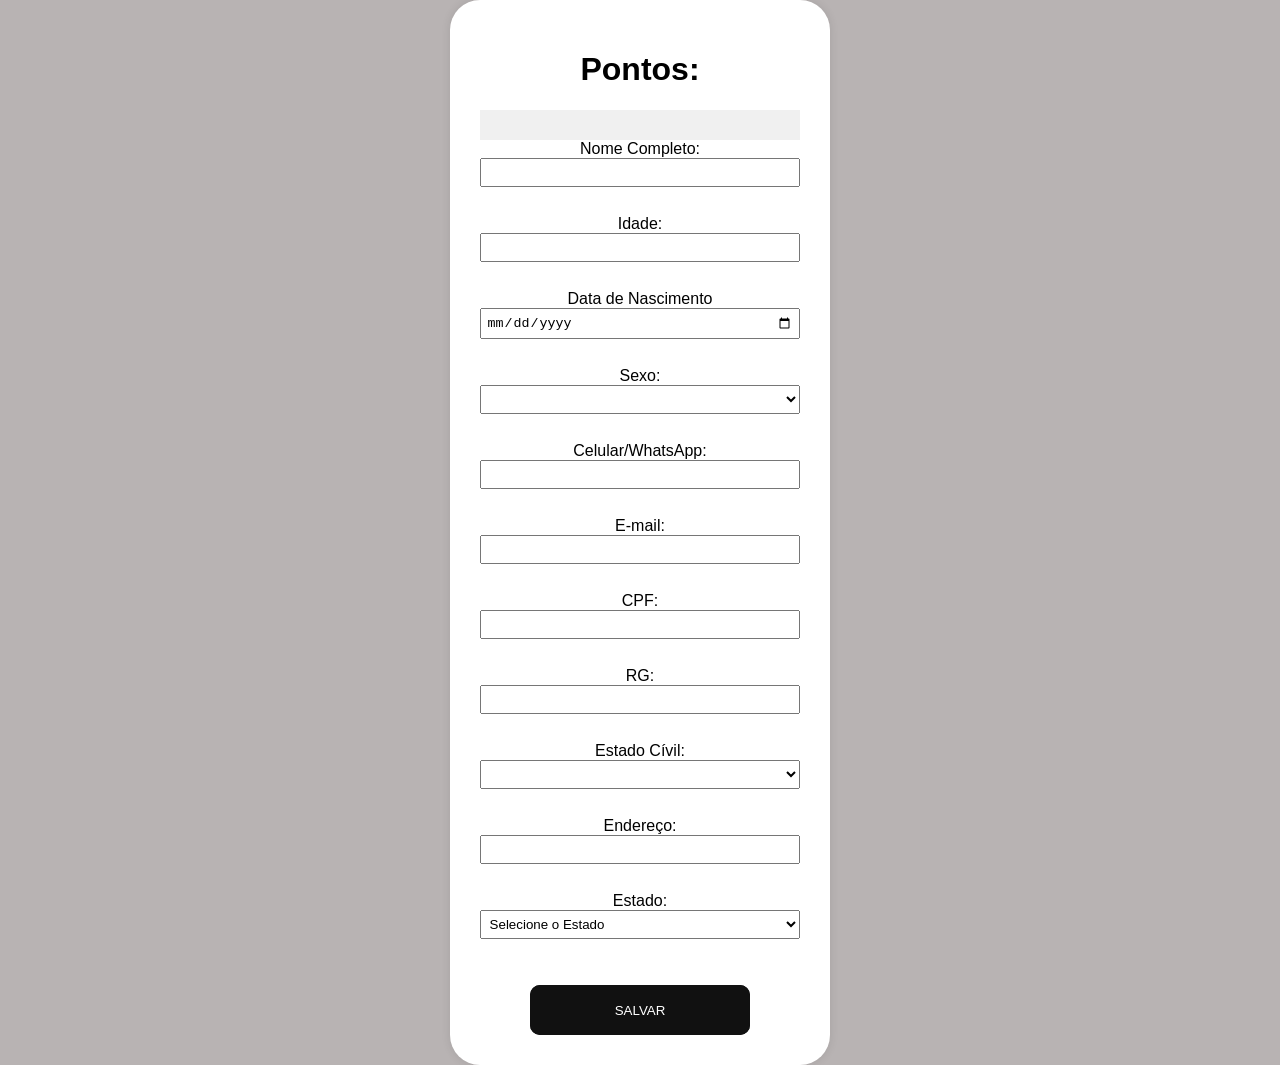
==== Programação Web/JAVASCRIPT/Aula 6 - Gameficação/index.html @ ed56e8cf "Inserção básica e organização das atividades" ====
<!DOCTYPE html>
<html lang="pt-br">

<head>
    <meta charset="UTF-8">
    <meta name="viewport" content="width=device-width, initial-scale=1.0">
    <title>Formulario Gamificado</title>

    <link rel="stylesheet" href="estilo.css" />
</head>

<body>
    <div id="quadrado-central">
        <div>
            <h1>Pontos: <span id="pontucao"></span> </h1>
        </div>  
        
        <div class="barraprogresso">
            <div class="progresso" id="progresso" >

            </div>
        </div>
       

        <form id="form" nsubmit="event.preventDefault()"><!--IMPEDE DE ENVIAR O FORMULARIO-->

            <label>Nome Completo:</label>
            <input type="text" id="nome" onfocusout="pontuar()" /><br><br>

            <label>Idade:</label>
            <input type="number" onfocusout="pontuar()" /><br><br>

            <label>Data de Nascimento</label>
            <input type="date" onfocusout="pontuar()" /><br><br>

            <label for="sexo">Sexo:</label>
            <select id="sexo" onfocusout="pontuar()">
                <option> </option>
                <option>Feminino</option>
                <option>Masculino</option>
                <option>Prefiro não responder</option>

            </select><br><br>

            <label>Celular/WhatsApp:</label>
            <input type="number" onfocusout="pontuar()" /><br><br>  

            <label>E-mail:</label>
            <input type="email" onfocusout="pontuar()" /><br><br>

            <label>CPF:</label>
            <input type="number" onfocusout="pontuar()" /><br><br>

            <label>RG:</label>
            <input type="number" /><br><br>

            <label for="civil">Estado Cívil:</label>
            <select onfocusout="pontuar()">
                <option> </option>
                <option>Solteiro(o)</option>
                <option>Casado(a)</option>
                <option>Divorciado(a)</option>
                <option>Prefiro não responder</option>
            </select><br><br>

            <label>Endereço:</label>
            <input type="text" onfocusout="pontuar()" /><br><br>

            <label for="estado">Estado:</label>
            <select id="estado" onfocusout="pontuar()" >
                <option>Selecione o Estado</option>
                <option value="AC">Acre</option>
                <option value="AL">Alagoas</option>
                <option value="AP">Amapá</option>
                <option value="AM">Amazonas</option>
                <option value="BA">Bahia</option>
                <option value="CE">Ceará</option>
                <option value="DF">Distrito Federal</option>
                <option value="ES">Espírito Santo</option>
                <option value="GO">Goiás</option>
                <option value="MA">Maranhão</option>
                <option value="MT">Mato Grosso</option>
                <option value="MS">Mato Grosso do Sul</option>
                <option value="MG">Minas Gerais</option>
                <option value="PA">Pará</option>
                <option value="PB">Paraíba</option>
                <option value="PR">Paraná</option>
                <option value="PE">Pernambuco</option>
                <option value="PI">Piauí</option>
                <option value="RJ">Rio de Janeiro</option>
                <option value="RN">Rio Grande do Norte</option>
                <option value="RS">Rio Grande do Sul</option>
                <option value="RO">Rondônia</option>
                <option value="RR">Roraima</option>
                <option value="SC">Santa Catarina</option>
                <option value="SP">São Paulo</option>
                <option value="SE">Sergipe</option>
                <option value="TO">Tocantins</option>
            </select>

            <br><br><br>


            <button id="btn-salvar" onclick="limparFormulario()">SALVAR</button>
            <!--JA É SUBMITT AUTOMATICAMENTE     - SE QUISER QUE FIQUE UM EM CIMA DO OUTRO E TAL, AQUI TERIA QUE TER FLEX BOX-->

        </form>

        <div id="espaco">

        </div>
    </div>
    <script src="script.js"></script>
</body>

</html>
---- Programação Web/JAVASCRIPT/Aula 6 - Gameficação/estilo.css ----
body {
  font-family: Arial, sans-serif;
  background-color: #b8b3b3;
  margin: 0;
  padding: 0;
  display: flex;
  justify-content: center;
  align-items: center;
  height: 100vh;
}
/* Estilos para a div do quadrado central */
#quadrado-central {
  text-align: center;
  background-color: #fff;
  padding: 30px;
  border-radius: 30px;
  box-shadow: 0 0 10px rgba(0, 0, 0, 0.1);
  max-width: 800px; /* Define a largura máxima do formulário */
  margin: auto;
  }

  #pontucao{
    text-align: center;
    margin: auto
    s
  }
  /* Estilos para os campos de entrada */
  input[type="text"],
  input[type="number"],
  input[type="date"],
  input[type="email"],
  select,
  input[type="radio"] {
    width: 100%; /* Defina a largura total para os campos */
    margin-bottom: 10px; /* Espaçamento inferior entre os campos */
    padding: 5px; /* Espaçamento interno dos campos */
    box-sizing: border-box; /* Inclui a espessura da borda na largura */
  }


#btn-salvar{
  width: 220px;
  height: 50px;
  border: none;
  outline: none;
  color: #fff;
  background: #111;
  cursor: pointer;
  position: relative;
  z-index: 0;
  border-radius: 10px;
}
#btn-salvar:before {
  content: '';
  background: linear-gradient(45deg, #ff0000, #ff7300, #fffb00, #48ff00, #00ffd5, #002bff, #7a00ff, #ff00c8, #ff0000);
  position: absolute;
  top: -2px;
  left:-2px;
  background-size: 400%;
  z-index: -1;
  filter: blur(5px);
  width: calc(100% + 4px);
  height: calc(100% + 4px);
  animation: glowing 20s linear infinite;
  opacity: 0;
  transition: opacity .3s ease-in-out;
  border-radius: 10px;
}

#btn-salvar:active {
  color: #000
}

#btn-salvar:active:after {
  background: transparent;
}

#btn-salvar:hover:before {
  opacity: 1;
}

#btn-salvar:after {
  z-index: -1;
  content: '';
  position: absolute;
  width: 100%;
  height: 100%;
  background: #111;
  left: 0;
  top: 0;
  border-radius: 10px;
}

@keyframes glowing {
  0% { background-position: 0 0; }
  50% { background-position: 400% 0; }
  100% { background-position: 0 0; }
}

.barraprogresso{
  width: 100%;
  background-color: #f0f0f0;
  height: 30px;
  margin-bottom: auto;
}
  
.progresso{
  width: 0;
  height: 100%;
  background-color: green;
  text-align: center;
  line-height: 30px;
  color: white;
}
form{
  font-family: 'Comic Sans',  ;
}
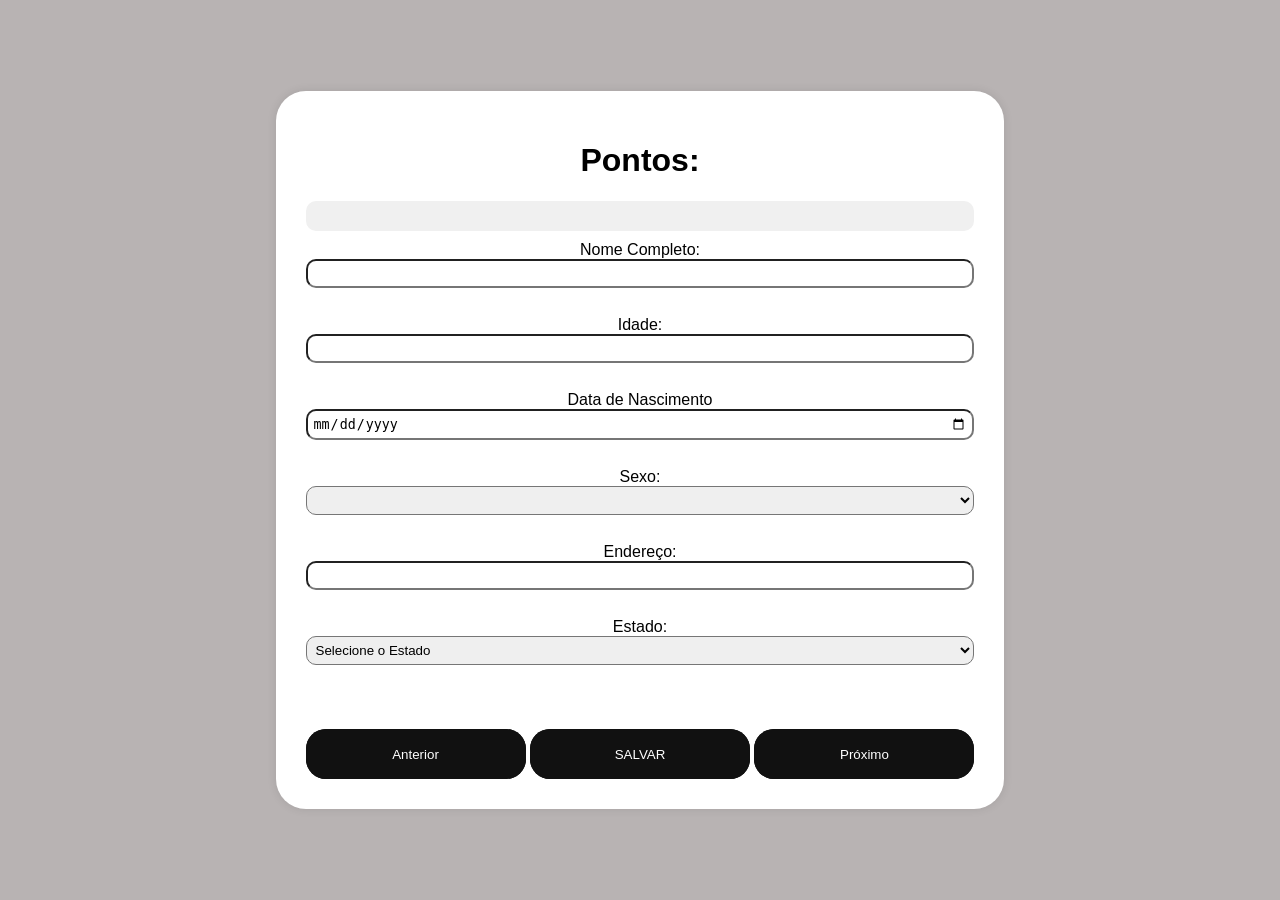
==== commit 3dd15cb3: "Correto" ====
--- a/Programação Web/JAVASCRIPT/Aula 6 - Gameficação/index.html
+++ b/Programação Web/JAVASCRIPT/Aula 6 - Gameficação/index.html
@@ -11,39 +11,79 @@
 
 <body>
     <div id="quadrado-central">
-        <div>
+        <div><!--Pontuação-->
             <h1>Pontos: <span id="pontucao"></span> </h1>
-        </div>  
-        
-        <div class="barraprogresso">
-            <div class="progresso" id="progresso" >
+        </div>
+
+        <div class="barraprogresso"> <!--Barra de Progresso-->
+            <div class="progresso" id="progresso">
 
             </div>
         </div>
-       
+        <!--Seção 1 do formulário-->
+        <div class="pagina-formulario" id="pagina-1" data-etapa="1">
+            <form id="form" nsubmit="event.preventDefault()"><!--IMPEDE DE ENVIAR O FORMULARIO-->
 
-        <form id="form" nsubmit="event.preventDefault()"><!--IMPEDE DE ENVIAR O FORMULARIO-->
+                <label>Nome Completo:</label>
+                <input type="text" id="nome" onfocusout="pontuar()" /><br><br>
 
-            <label>Nome Completo:</label>
-            <input type="text" id="nome" onfocusout="pontuar()" /><br><br>
+                <label>Idade:</label>
+                <input type="number" onfocusout="pontuar()" /><br><br>
 
-            <label>Idade:</label>
+                <label>Data de Nascimento</label>
+                <input type="date" onfocusout="pontuar()" /><br><br>
+
+                <label for="sexo">Sexo:</label>
+                <select id="sexo" onfocusout="pontuar()">
+                    <option> </option>
+                    <option>Feminino</option>
+                    <option>Masculino</option>
+                    <option>Prefiro não responder</option>
+
+                </select><br><br>
+
+                <label>Endereço:</label>
+                <input type="text" onfocusout="pontuar()" /><br><br>
+
+                <label for="estado">Estado:</label>
+                <select id="estado" onfocusout="pontuar()">
+                    <option>Selecione o Estado</option>
+                    <option value="AC">Acre</option>
+                    <option value="AL">Alagoas</option>
+                    <option value="AP">Amapá</option>
+                    <option value="AM">Amazonas</option>
+                    <option value="BA">Bahia</option>
+                    <option value="CE">Ceará</option>
+                    <option value="DF">Distrito Federal</option>
+                    <option value="ES">Espírito Santo</option>
+                    <option value="GO">Goiás</option>
+                    <option value="MA">Maranhão</option>
+                    <option value="MT">Mato Grosso</option>
+                    <option value="MS">Mato Grosso do Sul</option>
+                    <option value="MG">Minas Gerais</option>
+                    <option value="PA">Pará</option>
+                    <option value="PB">Paraíba</option>
+                    <option value="PR">Paraná</option>
+                    <option value="PE">Pernambuco</option>
+                    <option value="PI">Piauí</option>
+                    <option value="RJ">Rio de Janeiro</option>
+                    <option value="RN">Rio Grande do Norte</option>
+                    <option value="RS">Rio Grande do Sul</option>
+                    <option value="RO">Rondônia</option>
+                    <option value="RR">Roraima</option>
+                    <option value="SC">Santa Catarina</option>
+                    <option value="SP">São Paulo</option>
+                    <option value="SE">Sergipe</option>
+                    <option value="TO">Tocantins</option>
+                </select>
+
+
+                
+        </div>
+
+        <div class="pagina-formulario" id="pagina-2" data-etapa="2" style="display: none;">
+            <label>Celular/WhatsApp:</label>
             <input type="number" onfocusout="pontuar()" /><br><br>
-
-            <label>Data de Nascimento</label>
-            <input type="date" onfocusout="pontuar()" /><br><br>
-
-            <label for="sexo">Sexo:</label>
-            <select id="sexo" onfocusout="pontuar()">
-                <option> </option>
-                <option>Feminino</option>
-                <option>Masculino</option>
-                <option>Prefiro não responder</option>
-
-            </select><br><br>
-
-            <label>Celular/WhatsApp:</label>
-            <input type="number" onfocusout="pontuar()" /><br><br>  
 
             <label>E-mail:</label>
             <input type="email" onfocusout="pontuar()" /><br><br>
@@ -62,47 +102,14 @@
                 <option>Divorciado(a)</option>
                 <option>Prefiro não responder</option>
             </select><br><br>
+        </div>
 
-            <label>Endereço:</label>
-            <input type="text" onfocusout="pontuar()" /><br><br>
-
-            <label for="estado">Estado:</label>
-            <select id="estado" onfocusout="pontuar()" >
-                <option>Selecione o Estado</option>
-                <option value="AC">Acre</option>
-                <option value="AL">Alagoas</option>
-                <option value="AP">Amapá</option>
-                <option value="AM">Amazonas</option>
-                <option value="BA">Bahia</option>
-                <option value="CE">Ceará</option>
-                <option value="DF">Distrito Federal</option>
-                <option value="ES">Espírito Santo</option>
-                <option value="GO">Goiás</option>
-                <option value="MA">Maranhão</option>
-                <option value="MT">Mato Grosso</option>
-                <option value="MS">Mato Grosso do Sul</option>
-                <option value="MG">Minas Gerais</option>
-                <option value="PA">Pará</option>
-                <option value="PB">Paraíba</option>
-                <option value="PR">Paraná</option>
-                <option value="PE">Pernambuco</option>
-                <option value="PI">Piauí</option>
-                <option value="RJ">Rio de Janeiro</option>
-                <option value="RN">Rio Grande do Norte</option>
-                <option value="RS">Rio Grande do Sul</option>
-                <option value="RO">Rondônia</option>
-                <option value="RR">Roraima</option>
-                <option value="SC">Santa Catarina</option>
-                <option value="SP">São Paulo</option>
-                <option value="SE">Sergipe</option>
-                <option value="TO">Tocantins</option>
-            </select>
-
-            <br><br><br>
-
-
-            <button id="btn-salvar" onclick="limparFormulario()">SALVAR</button>
-            <!--JA É SUBMITT AUTOMATICAMENTE     - SE QUISER QUE FIQUE UM EM CIMA DO OUTRO E TAL, AQUI TERIA QUE TER FLEX BOX-->
+        <br><br><br>
+        <button class="btnProxima" type="button" onclick="etapaAnterior()">Anterior</button>
+        <button id="btn-salvar" onclick="limparFormulario()">SALVAR</button>
+        <button class="btnProxima" type="button" onclick="proximaEtapa()">Próximo</button>
+        
+        <!--JA É SUBMITT AUTOMATICAMENTE     - SE QUISER QUE FIQUE UM EM CIMA DO OUTRO E TAL, AQUI TERIA QUE TER FLEX BOX-->
 
         </form>
 
--- a/Programação Web/JAVASCRIPT/Aula 6 - Gameficação/estilo.css
+++ b/Programação Web/JAVASCRIPT/Aula 6 - Gameficação/estilo.css
@@ -35,6 +35,8 @@
     margin-bottom: 10px; /* Espaçamento inferior entre os campos */
     padding: 5px; /* Espaçamento interno dos campos */
     box-sizing: border-box; /* Inclui a espessura da borda na largura */
+    border-radius: 10px;
+    cursor: pointer;
   }
 
 
@@ -48,7 +50,7 @@
   cursor: pointer;
   position: relative;
   z-index: 0;
-  border-radius: 10px;
+  border-radius: 20px;
 }
 #btn-salvar:before {
   content: '';
@@ -64,7 +66,7 @@
   animation: glowing 20s linear infinite;
   opacity: 0;
   transition: opacity .3s ease-in-out;
-  border-radius: 10px;
+  border-radius: 20px;
 }
 
 #btn-salvar:active {
@@ -88,8 +90,64 @@
   background: #111;
   left: 0;
   top: 0;
-  border-radius: 10px;
+  border-radius: 20px;
 }
+
+
+
+.btnProxima{
+  width: 220px;
+  height: 50px;
+  border: none;
+  outline: none;
+  color: #fff;
+  background: #111;
+  cursor: pointer;
+  position: relative;
+  z-index: 0;
+  border-radius: 20px;
+}
+.btnProxima:before {
+  content: '';
+  background: linear-gradient(45deg, #ff0000, #ff7300, #fffb00, #48ff00, #00ffd5, #002bff, #7a00ff, #ff00c8, #ff0000);
+  position: absolute;
+  top: -2px;
+  left:-2px;
+  background-size: 400%;
+  z-index: -1;
+  filter: blur(5px);
+  width: calc(100% + 4px);
+  height: calc(100% + 4px);
+  animation: glowing 20s linear infinite;
+  opacity: 0;
+  transition: opacity .3s ease-in-out;
+  border-radius: 20px;
+}
+
+.btnProxima:active {
+  color: #000
+}
+
+.btnProxima:active:after {
+  background: transparent;
+}
+
+.btnProxima:hover:before {
+  opacity: 1;
+}
+
+.btnProxima:after {
+  z-index: -1;
+  content: '';
+  position: absolute;
+  width: 100%;
+  height: 100%;
+  background: #111;
+  left: 0;
+  top: 0;
+  border-radius: 20px;
+}
+
 
 @keyframes glowing {
   0% { background-position: 0 0; }
@@ -101,7 +159,8 @@
   width: 100%;
   background-color: #f0f0f0;
   height: 30px;
-  margin-bottom: auto;
+  margin-bottom: 10px;
+  border-radius: 10px;
 }
   
 .progresso{
@@ -111,6 +170,7 @@
   text-align: center;
   line-height: 30px;
   color: white;
+  border-radius: 10px;
 }
 form{
   font-family: 'Comic Sans',  ;
